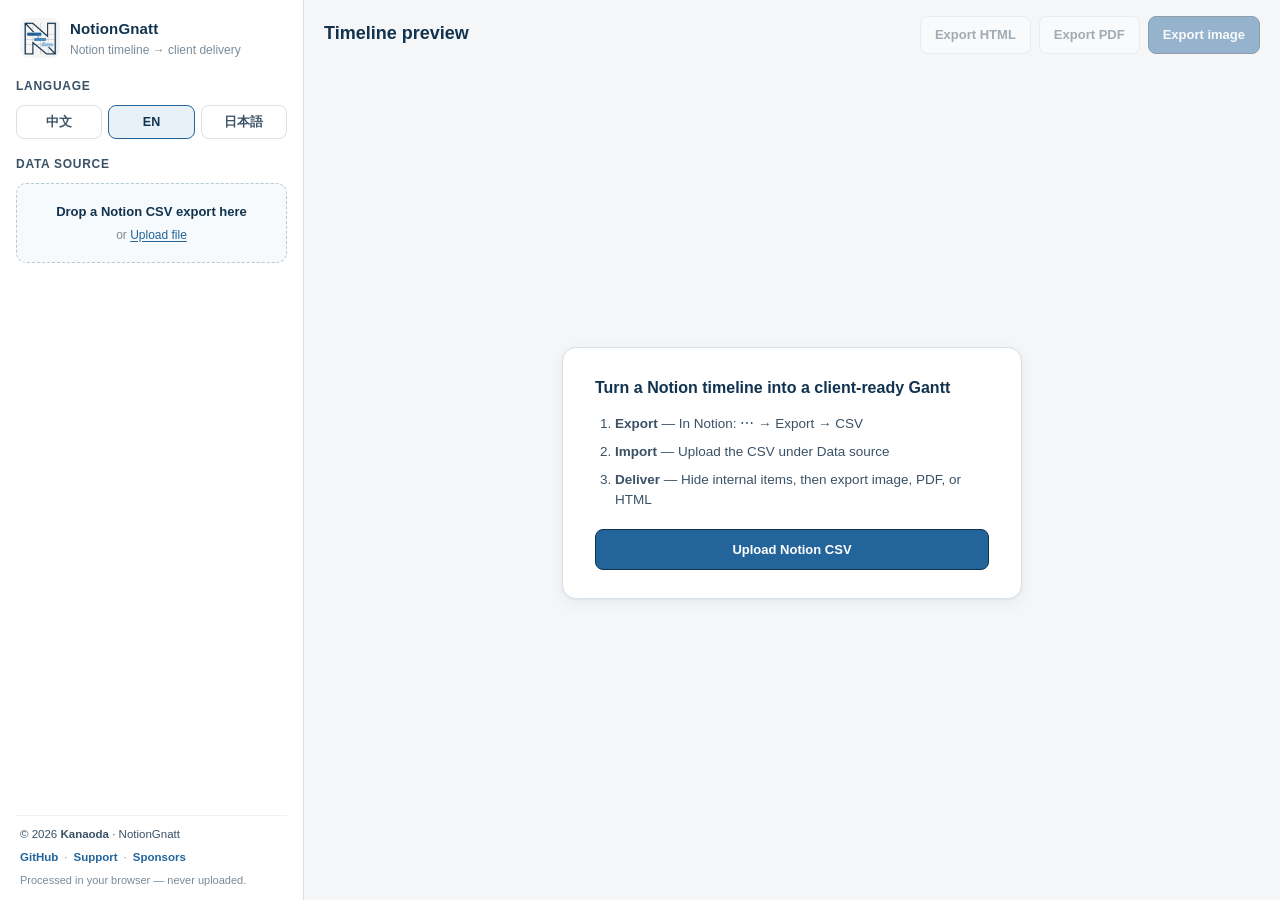
==== NotionGnatt.html @ 835424e4 "Rename app entry to NotionGnatt.html so the product opens by name. Keep a tiny index.html redirect f" ====
<!DOCTYPE html>
<html lang="zh-Hant">
<head>
  <meta charset="UTF-8" />
  <meta name="viewport" content="width=device-width, initial-scale=1" />
  <title>NotionGnatt — Notion 時間軸交付工具</title>
  <link rel="icon" href="assets/logo.png" type="image/png" />
  <link rel="stylesheet" href="assets/styles.css" />
</head>
<body>
  <aside class="sidebar">
    <div class="brand">
      <img class="logo" src="assets/logo.png" width="40" height="40" alt="NotionGnatt" />
      <div class="brand-text">
        <strong>NotionGnatt</strong>
        <span data-i18n="brandTag">Notion 時間軸 → 客戶交付</span>
      </div>
    </div>

    <section class="panel lang-panel">
      <h2 class="panel-title" data-i18n="language">語言</h2>
      <div class="lang-switch" role="group" aria-label="Language">
        <button type="button" class="lang-btn" data-lang="zh-Hant">中文</button>
        <button type="button" class="lang-btn" data-lang="en">EN</button>
        <button type="button" class="lang-btn" data-lang="ja">日本語</button>
      </div>
    </section>

    <section class="panel" id="panelData">
      <h2 class="panel-title" data-i18n="dataSource">資料來源</h2>
      <div class="dropzone" id="dropzone">
        <input type="file" id="fileInput" accept=".csv,text/csv" hidden />
        <p class="dz-main" data-i18n="dropMain">拖放 Notion 匯出的 CSV</p>
        <p class="dz-sub"><span data-i18n="dropOr">或</span> <button type="button" id="btnBrowse" class="link" data-i18n="browse">選擇檔案上傳</button></p>
      </div>
      <p class="file-name hidden" id="fileName"></p>
    </section>

    <section class="panel hidden" id="toolbar">
      <h2 class="panel-title" data-i18n="viewScope">檢視範圍</h2>
      <div class="field">
        <span class="field-label" data-i18n="project">專案</span>
        <select id="filterProject"></select>
      </div>
      <div class="field">
        <span class="field-label" data-i18n="itemType">項目類型</span>
        <select id="filterType"></select>
      </div>
      <div class="field-row">
        <div class="field">
          <span class="field-label" data-i18n="groupBy">分組方式</span>
          <select id="groupBy">
            <option value="phase" data-i18n="groupPhase">依階段</option>
            <option value="project" data-i18n="groupProject">依專案</option>
            <option value="none" data-i18n="groupNone">不分組</option>
          </select>
        </div>
        <div class="field">
          <span class="field-label" data-i18n="zoom">時間刻度</span>
          <select id="zoom">
            <option value="day" selected data-i18n="zoomDay">日</option>
            <option value="week" data-i18n="zoomWeek">週</option>
            <option value="month" data-i18n="zoomMonth">月</option>
          </select>
        </div>
      </div>
      <label class="switch">
        <input type="checkbox" id="hideNoDate" checked />
        <span data-i18n="hideNoDate">略過未排期的項目</span>
      </label>
    </section>

    <section class="panel hidden" id="displayBar">
      <h2 class="panel-title" data-i18n="barLabels">時間條標籤</h2>
      <p class="panel-hint" data-i18n="barLabelsHint">選擇要顯示在時間條旁的資訊</p>
      <div class="chip-group">
        <label class="chip"><input type="checkbox" data-show="name" checked /><span data-i18n="labelName">任務名稱</span></label>
        <label class="chip"><input type="checkbox" data-show="dates" checked /><span data-i18n="labelDates">日期區間</span></label>
        <label class="chip"><input type="checkbox" data-show="person" /><span data-i18n="labelPerson">負責人</span></label>
        <label class="chip"><input type="checkbox" data-show="duration" /><span data-i18n="labelDuration">工期</span></label>
        <label class="chip"><input type="checkbox" data-show="phase" /><span data-i18n="labelPhase">階段</span></label>
        <label class="chip"><input type="checkbox" data-show="type" /><span data-i18n="labelType">類型</span></label>
        <label class="chip"><input type="checkbox" data-show="note" /><span data-i18n="labelNote">備註</span></label>
      </div>
      <label class="switch">
        <input type="checkbox" id="showLeftCol" checked />
        <span data-i18n="showLeftCol">顯示左側任務清單</span>
      </label>
      <label class="switch">
        <input type="checkbox" id="showToday" checked />
        <span data-i18n="showToday">顯示今日紅線</span>
      </label>
      <p class="panel-hint" data-i18n="orderHint">拖拉左側把手可調整分組／任務順序，會自動記住。</p>
      <button type="button" id="btnResetOrder" class="link reset-order" data-i18n="resetOrder">重設為 CSV 順序</button>
    </section>

    <section class="panel hidden" id="privacy">
      <h2 class="panel-title" data-i18n="deliveryCheck">交付前檢查</h2>
      <label class="switch">
        <input type="checkbox" id="clientMode" />
        <span data-i18n="clientPreview">以客戶視角預覽</span>
      </label>
      <p class="panel-hint" data-i18n="hideHint">將滑鼠移到圖表左側的任務上，按「隱藏」即可將敏感項目排除在交付內容之外。</p>
      <div class="exclude-head">
        <span id="excludeStat" data-i18n="excludeNone">尚未隱藏任何項目</span>
        <button type="button" id="btnClearExclude" class="link" data-i18n="restoreAll">全部恢復</button>
      </div>
      <div class="exclude-list" id="excludeList"></div>
    </section>

    <section class="panel hidden" id="mapping">
      <details>
        <summary data-i18n="mappingSummary">進階設定：欄位對應</summary>
        <p class="panel-hint map-hint" data-i18n="mappingHint">系統已自動辨識各欄位用途；只有在日期或名稱抓錯欄時才需要調整。</p>
        <div class="map-grid" id="mapGrid"></div>
      </details>
    </section>

    <footer class="sidebar-foot">
      <p class="foot-copy">© 2026 <strong>Kanaoda</strong> · NotionGnatt</p>
      <p class="foot-links">
        <a href="https://github.com/Kanaoda/NotionGnatt" target="_blank" rel="noopener noreferrer" data-i18n="footGithub">GitHub</a>
        <span class="foot-sep" aria-hidden="true">·</span>
        <a href="https://buymeacoffee.com/kanaoda" target="_blank" rel="noopener noreferrer" data-i18n="footSupport">Support</a>
        <span class="foot-sep" aria-hidden="true">·</span>
        <a href="https://github.com/sponsors/Kanaoda" target="_blank" rel="noopener noreferrer" data-i18n="footSponsor">Sponsors</a>
      </p>
      <p class="foot-privacy" data-i18n="footPrivacy">資料只在瀏覽器處理，不會上傳。</p>
    </footer>
  </aside>

  <main class="workspace">
    <header class="ws-head">
      <div class="ws-title">
        <div class="ws-title-main">
          <h1 id="wsTitle" data-i18n="previewTitle">時間軸預覽</h1>
          <p id="wsSubtitle" class="ws-subtitle"></p>
        </div>
        <span class="stat" id="stat"></span>
      </div>
      <div class="ws-actions">
        <button type="button" id="btnHtml" class="btn" disabled data-i18n="exportHtml" data-i18n-title="exportHtmlTitle" title="互動式網頁，可捲動瀏覽">匯出網頁</button>
        <button type="button" id="btnPdf" class="btn" disabled data-i18n="exportPdf" data-i18n-title="exportPdfTitle" title="以完整長圖轉存 PDF，不會被分頁切斷">匯出 PDF</button>
        <button type="button" id="btnPng" class="btn primary" disabled data-i18n="exportPng" data-i18n-title="exportPngTitle" title="單張完整圖片，適合直接傳送">匯出圖片</button>
      </div>
    </header>

    <div id="ganttWrap" class="gantt-wrap hidden">
      <div class="gantt" id="gantt"></div>
    </div>

    <div class="empty-state" id="empty">
      <div class="empty-card">
        <h2 data-i18n="emptyTitle">把 Notion 時間軸變成客戶能看的甘特圖</h2>
        <ol>
          <li><strong data-i18n="emptyStep1">匯出</strong><span data-i18n="emptyStep1Body"> — 在 Notion 資料庫按「⋯ → Export → CSV」</span></li>
          <li><strong data-i18n="emptyStep2">匯入</strong><span data-i18n="emptyStep2Body"> — 上傳 CSV 到左側「資料來源」</span></li>
          <li><strong data-i18n="emptyStep3">交付</strong><span data-i18n="emptyStep3Body"> — 隱藏內部項目後，匯出圖片、PDF 或網頁</span></li>
        </ol>
        <button type="button" id="btnUploadEmpty" class="btn primary" data-i18n="emptyCta">上傳 Notion CSV</button>
      </div>
    </div>
  </main>

  <script src="assets/i18n.js"></script>
  <script src="assets/app.js"></script>
</body>
</html>
---- assets/styles.css ----
:root {
  --bg: #f4f6f8;
  --panel: #ffffff;
  --ink: #11334f;
  --ink-2: #3a5166;
  --muted: #7a8b9a;
  --line: #d9e1e8;
  --line-2: #eef2f5;
  --accent: #23649a;
  --accent-ink: #11334f;
  --accent-mid: #4a8cbf;
  --accent-light: #96bfdb;
  --accent-soft: #e8f1f8;
  --danger: #b0432f;
  --danger-soft: #fbeae6;
  --row-h: 40px;
  --left-w: 300px;
  --radius: 10px;
  --shadow: 0 1px 2px rgba(17, 51, 79, 0.06), 0 4px 16px rgba(17, 51, 79, 0.05);
  --font: "Inter", "Segoe UI", "PingFang TC", "Noto Sans TC", "Microsoft JhengHei", sans-serif;
}

* { box-sizing: border-box; }
html, body {
  height: 100%;
  max-height: 100%;
  margin: 0;
  overflow: hidden;
}
body {
  display: flex;
  font-family: var(--font);
  background: var(--bg);
  color: var(--ink);
  line-height: 1.5;
  font-size: 14px;
}

/* ---------- Sidebar ---------- */
.sidebar {
  width: 304px;
  flex: 0 0 304px;
  background: var(--panel);
  border-right: 1px solid var(--line);
  display: flex;
  flex-direction: column;
  gap: 4px;
  padding: 16px 16px 12px;
  overflow-y: auto;
}
.brand {
  display: flex;
  align-items: center;
  gap: 10px;
  padding: 2px 4px 14px;
}
.logo {
  width: 40px;
  height: 40px;
  border-radius: 9px;
  object-fit: contain;
  background: #f7f7f7;
  flex: 0 0 auto;
  display: block;
}
.brand-text { display: flex; flex-direction: column; }
.brand-text strong { font-size: 15px; letter-spacing: .01em; }
.brand-text span { font-size: 12px; color: var(--muted); }

.lang-panel { padding-bottom: 12px; }
.lang-switch {
  display: grid;
  grid-template-columns: repeat(3, 1fr);
  gap: 6px;
}
.lang-btn {
  font: inherit;
  font-size: 12.5px;
  font-weight: 600;
  border: 1px solid var(--line);
  background: #fff;
  border-radius: 8px;
  padding: 7px 6px;
  cursor: pointer;
  color: var(--ink-2);
}
.lang-btn:hover { border-color: #b8c9d6; }
.lang-btn.active {
  background: var(--accent-soft);
  border-color: var(--accent);
  color: var(--accent-ink);
}
.panel-title {
  margin: 0 0 10px;
  font-size: 12px;
  font-weight: 700;
  letter-spacing: .06em;
  color: var(--ink-2);
  text-transform: uppercase;
}
.panel-hint { margin: 0 0 10px; font-size: 12px; color: var(--muted); }

.field { display: flex; flex-direction: column; gap: 4px; margin-bottom: 10px; flex: 1; }
.field:last-child { margin-bottom: 0; }
.field-row { display: flex; gap: 8px; }
.field-label { font-size: 12px; color: var(--muted); }
select {
  font: inherit;
  border: 1px solid var(--line);
  border-radius: 8px;
  padding: 7px 8px;
  background: #fff;
  color: var(--ink);
  width: 100%;
}
select:focus { outline: 2px solid var(--accent-soft); border-color: var(--accent); }

.switch {
  display: flex;
  align-items: center;
  gap: 8px;
  font-size: 13px;
  color: var(--ink-2);
  padding: 6px 0 0;
  cursor: pointer;
  user-select: none;
}
.switch input { accent-color: var(--accent); width: 15px; height: 15px; }

.chip-group { display: flex; flex-wrap: wrap; gap: 6px; }
.chip {
  display: inline-flex;
  align-items: center;
  font-size: 12.5px;
  border: 1px solid var(--line);
  border-radius: 999px;
  padding: 4px 11px;
  cursor: pointer;
  user-select: none;
  color: var(--ink-2);
  background: #fff;
  transition: background .12s, border-color .12s;
}
.chip input { display: none; }
.chip:has(input:checked) {
  background: var(--accent-soft);
  border-color: var(--accent);
  color: var(--accent-ink);
  font-weight: 600;
}

.dropzone {
  border: 1.5px dashed #b8c9d6;
  border-radius: var(--radius);
  padding: 18px 12px;
  text-align: center;
  background: #f7fafc;
  transition: border-color .15s, background .15s;
}
.dropzone.drag { border-color: var(--accent); background: var(--accent-soft); }
.dropzone.compact { padding: 10px 12px; }
.dz-main { margin: 0; font-weight: 600; font-size: 13px; }
.dz-sub { margin: 4px 0 0; font-size: 12px; color: var(--muted); }
.file-name {
  margin: 8px 2px 0;
  font-size: 12px;
  color: var(--accent-ink);
  overflow: hidden;
  text-overflow: ellipsis;
  white-space: nowrap;
}

.link {
  border: 0; background: none; padding: 0;
  font: inherit; font-size: inherit;
  color: var(--accent);
  cursor: pointer;
  text-decoration: underline;
  text-underline-offset: 2px;
}
.link:hover { color: var(--accent-ink); }

.exclude-head {
  display: flex;
  justify-content: space-between;
  align-items: center;
  font-size: 12px;
  color: var(--muted);
  margin: 10px 0 6px;
}
.exclude-list { display: flex; flex-wrap: wrap; gap: 6px; }
.exclude-chip {
  font-size: 12px;
  background: var(--danger-soft);
  color: var(--danger);
  border-radius: 999px;
  padding: 3px 9px;
  display: inline-flex;
  gap: 6px;
  align-items: center;
  max-width: 100%;
}
.exclude-chip .x-name { overflow: hidden; text-overflow: ellipsis; white-space: nowrap; max-width: 180px; }
.exclude-chip button {
  border: 0; background: transparent; cursor: pointer; color: inherit;
  font: inherit; font-weight: 700; padding: 0;
}

.mapping details summary {
  cursor: pointer;
  font-size: 13px;
  font-weight: 600;
  color: var(--ink-2);
}
.map-hint { margin: 8px 0; }
.map-grid { display: grid; grid-template-columns: 1fr; gap: 8px; padding: 4px 0; }
.map-grid label { font-size: 12px; color: var(--muted); display: flex; flex-direction: column; gap: 3px; }

.sidebar-foot {
  margin-top: auto;
  padding: 10px 4px 0;
  border-top: 1px solid var(--line-2);
}
.sidebar-foot .foot-copy {
  margin: 0 0 6px;
  font-size: 11.5px;
  color: var(--ink-2);
}
.sidebar-foot .foot-links {
  margin: 0 0 6px;
  font-size: 11.5px;
  display: flex;
  flex-wrap: wrap;
  align-items: center;
}
.sidebar-foot .foot-links a {
  color: var(--accent);
  text-decoration: none;
  font-weight: 600;
}
.sidebar-foot .foot-links a:hover { text-decoration: underline; }
.sidebar-foot .foot-sep {
  color: var(--muted);
  margin: 0 6px;
}
.sidebar-foot .foot-privacy {
  margin: 0;
  font-size: 11px;
  color: var(--muted);
  line-height: 1.4;
}

/* ---------- Workspace ---------- */
.workspace {
  flex: 1;
  min-width: 0;
  min-height: 0;
  height: 100%;
  display: flex;
  flex-direction: column;
  padding: 16px 20px 20px;
  gap: 12px;
  overflow: hidden;
}
.ws-head {
  display: flex;
  justify-content: space-between;
  align-items: center;
  gap: 16px;
  flex-wrap: wrap;
}
.ws-title { display: flex; align-items: baseline; gap: 12px; min-width: 0; flex-wrap: wrap; }
.ws-title-main { min-width: 0; display: flex; flex-direction: column; gap: 2px; }
.ws-title h1 {
  margin: 0;
  font-size: 18px;
  font-weight: 700;
  white-space: nowrap;
  overflow: hidden;
  text-overflow: ellipsis;
  max-width: min(520px, 55vw);
}
.ws-subtitle {
  margin: 0;
  font-size: 12.5px;
  color: var(--muted);
  font-variant-numeric: tabular-nums;
}
.stat { font-size: 12.5px; color: var(--muted); }
.ws-actions { display: flex; gap: 8px; }

.btn {
  font: inherit;
  font-size: 13px;
  font-weight: 600;
  border: 1px solid var(--line);
  background: #fff;
  border-radius: 8px;
  padding: 8px 14px;
  cursor: pointer;
  color: var(--ink-2);
  transition: background .12s, border-color .12s;
}
.btn:hover:not(:disabled) { border-color: #b8c9d6; background: #f7fafc; }
.btn.primary {
  background: var(--accent);
  border-color: var(--accent-ink);
  color: #fff;
}
.btn.primary:hover:not(:disabled) { background: var(--accent-ink); }
.btn:disabled { opacity: .45; cursor: not-allowed; }

/* ---------- Empty state ---------- */
.empty-state {
  flex: 1;
  min-height: 0;
  display: flex;
  align-items: center;
  justify-content: center;
  overflow: auto;
}
.empty-card {
  max-width: 460px;
  background: var(--panel);
  border: 1px solid var(--line);
  border-radius: 14px;
  box-shadow: var(--shadow);
  padding: 28px 32px;
}
.empty-card h2 { margin: 0 0 14px; font-size: 16px; line-height: 1.5; }
.empty-card ol { margin: 0 0 18px; padding-left: 20px; color: var(--ink-2); }
.empty-card li { margin-bottom: 8px; font-size: 13.5px; }
.empty-card .btn { width: 100%; padding: 10px; }

/* ---------- Gantt ---------- */
.gantt-wrap {
  flex: 1 1 auto;
  background: var(--panel);
  border: 1px solid var(--line);
  border-radius: 12px;
  box-shadow: var(--shadow);
  overflow: auto;
  min-height: 280px;
  height: 100%;
}
.gantt { min-width: 100%; }
.gantt.no-left { --left-w: 0px; }
.gantt.no-left .left-cell, .gantt.no-left .group-label { display: none; }
.gantt.no-left .gantt-head, .gantt.no-left .gantt-row, .gantt.no-left .group-row {
  grid-template-columns: 1fr;
}
.gantt-head, .gantt-row, .group-row {
  display: grid;
  grid-template-columns: var(--left-w) 1fr;
}
.gantt-head {
  position: sticky; top: 0; z-index: 4;
  background: #f3f7fa;
  border-bottom: 1px solid var(--line);
}
.left-cell, .group-label {
  position: sticky; left: 0; z-index: 3;
  background: var(--panel);
  border-right: 1px solid var(--line);
  padding: 0 10px 0 8px;
  display: flex; align-items: center; gap: 6px;
  height: var(--row-h);
  font-size: 13px;
  white-space: nowrap;
  overflow: hidden;
}
.left-cell .task-title { overflow: hidden; text-overflow: ellipsis; flex: 1; }
.gantt-head .left-cell { font-weight: 700; background: #f3f7fa; height: 48px; font-size: 12px; color: var(--ink-2); }
.group-label {
  background: #eef4f9;
  font-weight: 700;
  height: 28px;
  font-size: 12px;
  color: var(--ink-2);
}
.group-bars { background: #eef4f9; height: 28px; }
.phase-dot {
  width: 8px;
  height: 8px;
  border-radius: 50%;
  flex: 0 0 auto;
  box-shadow: inset 0 0 0 1px rgba(17,51,79,.12);
}
.group-title { overflow: hidden; text-overflow: ellipsis; }
.indent .task-title { padding-left: 14px; color: var(--muted); }

.phase-legend {
  display: flex;
  flex-wrap: wrap;
  align-items: center;
  gap: 8px 14px;
  padding: 10px 14px;
  border-bottom: 1px solid var(--line);
  background: linear-gradient(180deg, #fafcfd, #f5f8fb);
}
.legend-hint {
  font-size: 11.5px;
  color: var(--muted);
  font-weight: 600;
  margin-right: 4px;
}
.legend-reset { font-size: 12px; }
.phase-chip {
  display: inline-flex;
  align-items: center;
  gap: 6px;
  font-size: 12px;
  color: var(--ink-2);
  font-weight: 600;
  position: relative;
}
.phase-chip i {
  width: 12px;
  height: 12px;
  border-radius: 3px;
  display: inline-block;
  border: 1px solid rgba(17,51,79,.15);
  flex: 0 0 auto;
}
.phase-chip.editable {
  cursor: pointer;
  border-radius: 6px;
  padding: 2px 6px 2px 4px;
  margin: -2px -4px;
}
.phase-chip.editable:hover { background: var(--accent-soft); }
.phase-color-input {
  position: absolute;
  opacity: 0;
  width: 100%;
  height: 100%;
  left: 0;
  top: 0;
  cursor: pointer;
  border: 0;
  padding: 0;
}

.drag-grip {
  width: 14px;
  height: 22px;
  flex: 0 0 auto;
  cursor: grab;
  border-radius: 4px;
  opacity: 0.35;
  background:
    radial-gradient(circle, var(--muted) 1.1px, transparent 1.2px) 3px 4px / 6px 6px repeat,
    radial-gradient(circle, var(--muted) 1.1px, transparent 1.2px) 7px 4px / 6px 6px repeat;
  transition: opacity .12s, background-color .12s;
}
.gantt-row:hover .drag-grip,
.group-row:hover .drag-grip { opacity: 0.7; }
.drag-grip:hover { opacity: 1; background-color: var(--accent-soft); }
.drag-grip:active { cursor: grabbing; }
.gantt-row.dragging,
.group-row.dragging { opacity: 0.55; }
.gantt-row.drag-over .left-cell,
.group-row.drag-over .group-label {
  box-shadow: inset 0 -2px 0 var(--accent);
}

.reset-order {
  margin-top: 8px;
  font-size: 12.5px;
}

.hide-btn {
  border: 1px solid var(--line);
  background: #fff;
  border-radius: 6px;
  height: 22px;
  padding: 0 8px;
  cursor: pointer;
  flex: 0 0 auto;
  font-size: 11.5px;
  font-weight: 600;
  line-height: 1;
  color: var(--ink-2);
  opacity: 0.55;
  transition: opacity .1s;
}
.gantt-row:hover .hide-btn { opacity: 1; }
.hide-btn:hover { border-color: var(--danger); color: var(--danger); background: var(--danger-soft); }
.hide-btn.is-hidden {
  opacity: 1;
  background: var(--danger-soft);
  border-color: #dcb0a6;
  color: var(--danger);
}
.row-excluded .task-title, .row-excluded .bars { opacity: .35; }

.time-head { height: 48px; position: relative; }
.month-row, .day-row { display: flex; height: 24px; }
.month-cell, .day-cell {
  border-right: 1px solid var(--line-2);
  font-size: 11px;
  color: var(--muted);
  display: flex; align-items: center; justify-content: center;
  flex: 0 0 auto;
}
.month-cell {
  font-weight: 700;
  color: var(--ink-2);
  background: #e8f1f8;
  justify-content: flex-start;
  padding-left: 8px;
}
.weekend { background: #f5f8fb; }
.gantt-row .left-cell { border-bottom: 1px solid var(--line-2); }
.bars {
  position: relative;
  height: var(--row-h);
  border-bottom: 1px solid var(--line-2);
  overflow: visible;
}
.grid-weekend {
  position: absolute;
  top: 0;
  bottom: 0;
  background: #f5f8fb;
  pointer-events: none;
  z-index: 0;
}
.grid-line {
  position: absolute;
  top: 0;
  bottom: 0;
  width: 1px;
  background: #eef2f5;
  pointer-events: none;
  z-index: 0;
}
.item {
  position: absolute;
  top: 8px;
  display: flex;
  align-items: center;
  gap: 8px;
  z-index: 1;
  pointer-events: none;
}
.bar {
  flex: 0 0 auto;
  height: 24px;
  border-radius: 6px;
  min-width: 14px;
  border: 1px solid transparent;
}
.bar.milestone {
  border-radius: 6px;
  position: relative;
}
.bar.milestone::after {
  content: "";
  position: absolute;
  left: 50%;
  top: 50%;
  width: 7px;
  height: 7px;
  margin: -3.5px 0 0 -3.5px;
  background: rgba(17,51,79,.28);
  transform: rotate(45deg);
  border-radius: 1px;
}
.bar.payment { outline: 1px dashed rgba(17,51,79,.35); outline-offset: 2px; border-radius: 6px; }
.bar-label {
  display: flex;
  align-items: center;
  gap: 8px;
  white-space: nowrap;
  font-size: 12.5px;
  line-height: 1;
  color: var(--ink);
}
.bar-label .name { font-weight: 650; }
.bar-label .dates { color: var(--ink-2); font-variant-numeric: tabular-nums; }
.bar-label .meta { color: var(--muted); }
.tag {
  font-size: 11px;
  background: var(--accent-soft);
  color: var(--accent-ink);
  border-radius: 999px;
  padding: 2px 7px;
  font-weight: 650;
}
.today {
  position: absolute; top: 0; bottom: 0; width: 2px; background: #c65442; z-index: 0; pointer-events: none;
}

.hidden { display: none !important; }

.toast {
  position: fixed; bottom: 20px; right: 20px;
  background: var(--accent-ink); color: #fff;
  padding: 10px 16px; border-radius: 10px; font-size: 13px; z-index: 50;
  box-shadow: 0 8px 24px rgba(17,51,79,.28);
}

@media print {
  .sidebar, .ws-head, .empty-state { display: none !important; }
  .workspace { padding: 0; }
  .gantt-wrap { border: 0; box-shadow: none; border-radius: 0; overflow: visible; }
  body { background: #fff; }
  @page { size: landscape; margin: 10mm; }
}
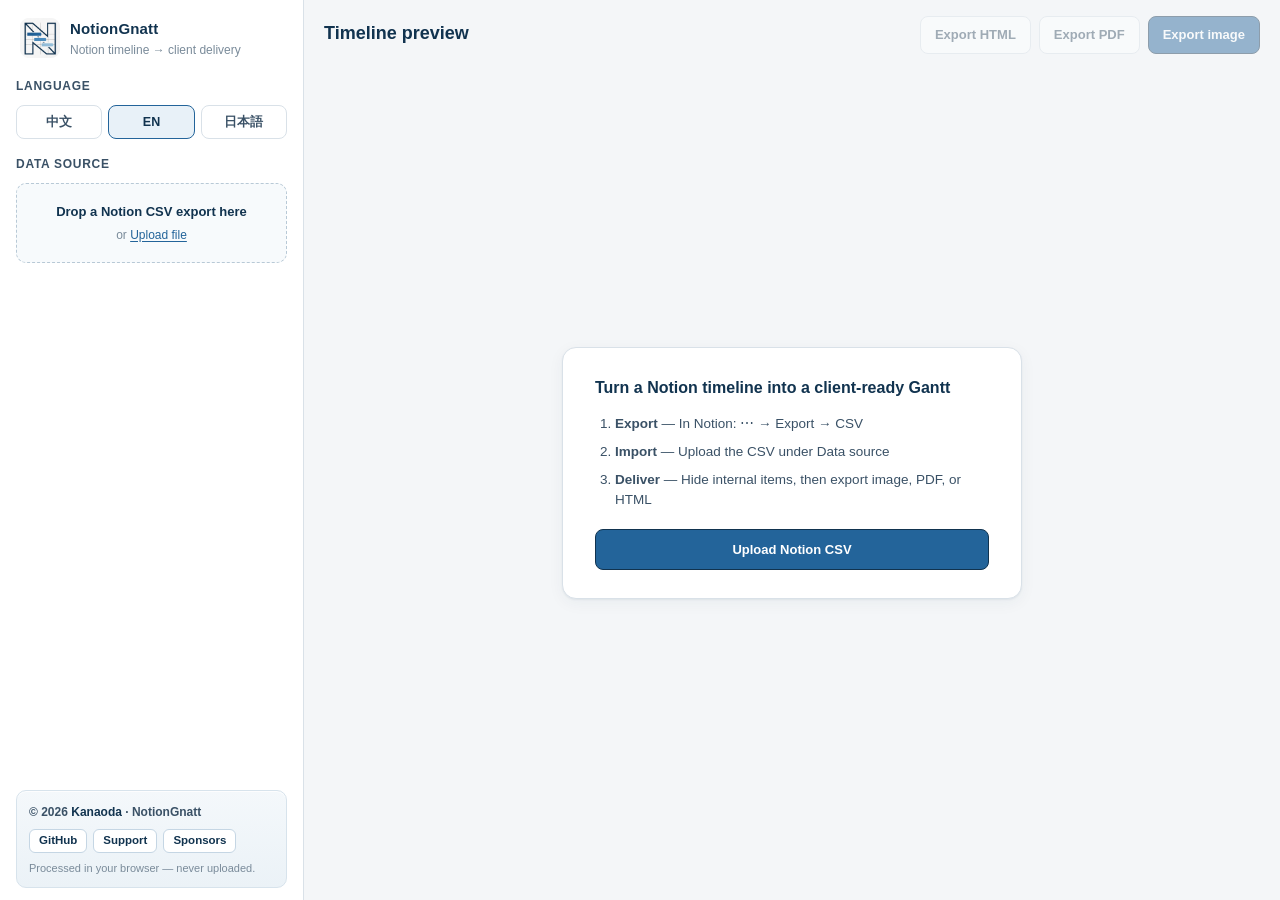
==== commit 49ee062e: "Polish timeline chrome: weekday row, weekend shade toggles, simpler bars. Add SMTWTFS with red Sunda" ====
--- a/NotionGnatt.html
+++ b/NotionGnatt.html
@@ -90,6 +90,14 @@
         <input type="checkbox" id="showToday" checked />
         <span data-i18n="showToday">顯示今日紅線</span>
       </label>
+      <label class="switch">
+        <input type="checkbox" id="showWeekday" checked />
+        <span data-i18n="showWeekday">顯示星期（SMTWTFS）</span>
+      </label>
+      <label class="switch">
+        <input type="checkbox" id="showWeekendShade" checked />
+        <span data-i18n="showWeekendShade">顯示週末底色</span>
+      </label>
       <p class="panel-hint" data-i18n="orderHint">拖拉左側把手可調整分組／任務順序，會自動記住。</p>
       <button type="button" id="btnResetOrder" class="link reset-order" data-i18n="resetOrder">重設為 CSV 順序</button>
     </section>
--- a/assets/styles.css
+++ b/assets/styles.css
@@ -218,30 +218,46 @@
 
 .sidebar-foot {
   margin-top: auto;
-  padding: 10px 4px 0;
-  border-top: 1px solid var(--line-2);
+  padding: 12px 12px 11px;
+  border: 1px solid #d7e3ec;
+  border-radius: 10px;
+  background: linear-gradient(180deg, #f4f8fb 0%, #ebf2f7 100%);
+  box-shadow: inset 0 1px 0 rgba(255,255,255,.8);
 }
 .sidebar-foot .foot-copy {
-  margin: 0 0 6px;
+  margin: 0 0 8px;
+  font-size: 12px;
+  color: var(--ink-2);
+  font-weight: 600;
+}
+.sidebar-foot .foot-copy strong {
+  color: var(--accent-ink);
+}
+.sidebar-foot .foot-links {
+  margin: 0 0 8px;
   font-size: 11.5px;
-  color: var(--ink-2);
-}
-.sidebar-foot .foot-links {
-  margin: 0 0 6px;
-  font-size: 11.5px;
   display: flex;
   flex-wrap: wrap;
   align-items: center;
+  gap: 6px;
 }
 .sidebar-foot .foot-links a {
-  color: var(--accent);
+  color: var(--accent-ink);
+  background: #fff;
   text-decoration: none;
-  font-weight: 600;
-}
-.sidebar-foot .foot-links a:hover { text-decoration: underline; }
+  font-weight: 650;
+  padding: 3px 9px;
+  border-radius: 6px;
+  border: 1px solid #c5d6e4;
+  line-height: 1.35;
+}
+.sidebar-foot .foot-links a:hover {
+  background: var(--accent-soft);
+  border-color: var(--accent-mid);
+  text-decoration: none;
+}
 .sidebar-foot .foot-sep {
-  color: var(--muted);
-  margin: 0 6px;
+  display: none;
 }
 .sidebar-foot .foot-privacy {
   margin: 0;
@@ -495,14 +511,25 @@
 .row-excluded .task-title, .row-excluded .bars { opacity: .35; }
 
 .time-head { height: 48px; position: relative; }
+.time-head.has-weekday { height: 66px; }
+.gantt-head.has-weekday .left-cell { height: 66px; }
 .month-row, .day-row { display: flex; height: 24px; }
-.month-cell, .day-cell {
+.weekday-row { display: flex; height: 18px; }
+.month-cell, .day-cell, .weekday-cell {
   border-right: 1px solid var(--line-2);
   font-size: 11px;
   color: var(--muted);
   display: flex; align-items: center; justify-content: center;
   flex: 0 0 auto;
 }
+.weekday-cell {
+  font-size: 9px;
+  font-weight: 650;
+  letter-spacing: 0.02em;
+  color: var(--ink-2);
+}
+.weekday-cell.is-saturday { color: #9aa8b5; }
+.weekday-cell.is-sunday { color: #c65442; }
 .month-cell {
   font-weight: 700;
   color: var(--ink-2);
@@ -546,28 +573,19 @@
 }
 .bar {
   flex: 0 0 auto;
-  height: 24px;
-  border-radius: 6px;
+  height: 22px;
+  border-radius: 5px;
   min-width: 14px;
-  border: 1px solid transparent;
+  border: none;
+  box-shadow: none;
 }
 .bar.milestone {
-  border-radius: 6px;
-  position: relative;
-}
-.bar.milestone::after {
-  content: "";
-  position: absolute;
-  left: 50%;
-  top: 50%;
-  width: 7px;
-  height: 7px;
-  margin: -3.5px 0 0 -3.5px;
-  background: rgba(17,51,79,.28);
-  transform: rotate(45deg);
-  border-radius: 1px;
-}
-.bar.payment { outline: 1px dashed rgba(17,51,79,.35); outline-offset: 2px; border-radius: 6px; }
+  border-radius: 5px;
+}
+.bar.payment {
+  outline: 1px dashed rgba(17,51,79,.28);
+  outline-offset: 1px;
+}
 .bar-label {
   display: flex;
   align-items: center;
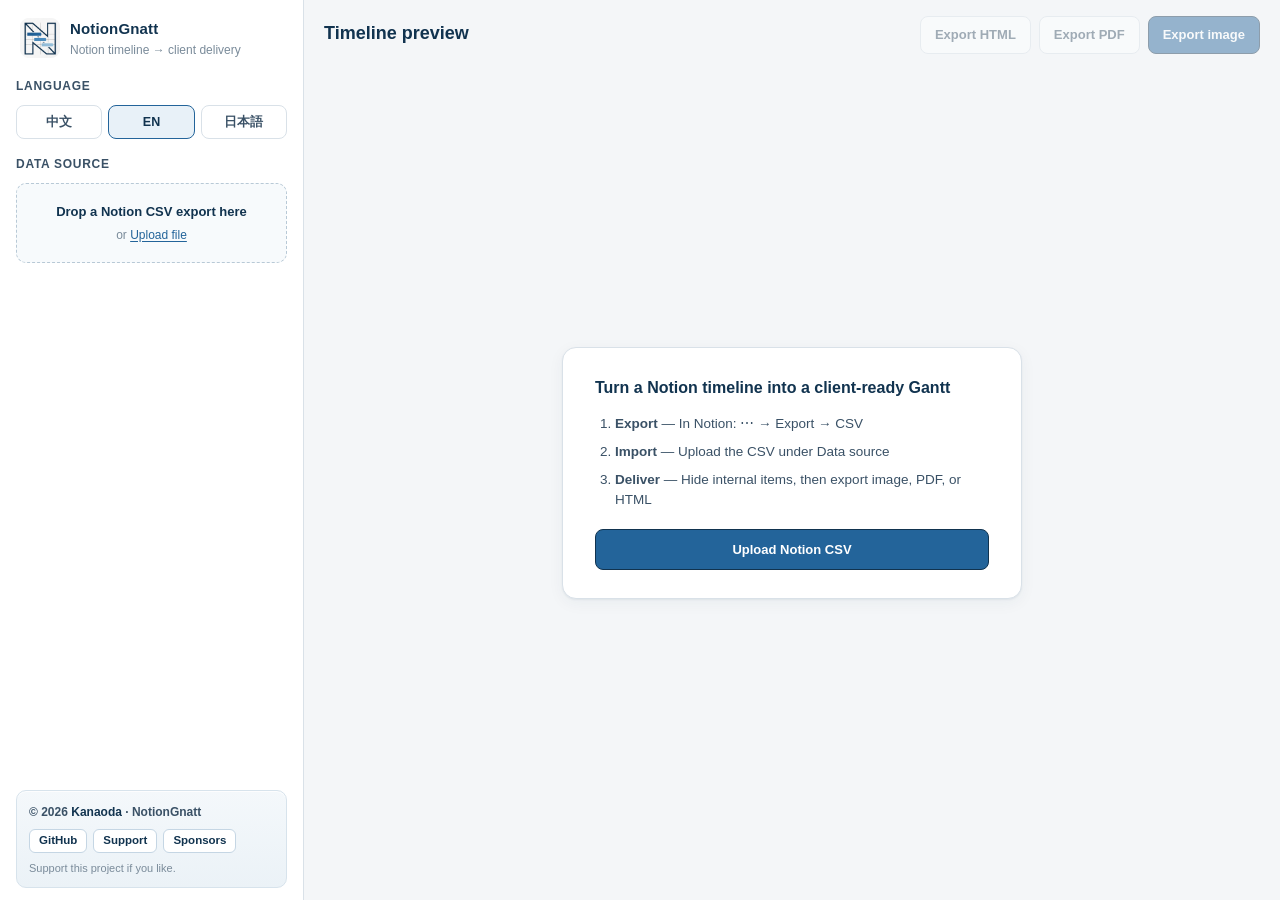
==== commit 48663373: "Enable GitHub Pages and soften the footer support line. Point users to the live demo so they can use" ====
--- a/NotionGnatt.html
+++ b/NotionGnatt.html
@@ -133,7 +133,7 @@
         <span class="foot-sep" aria-hidden="true">·</span>
         <a href="https://github.com/sponsors/Kanaoda" target="_blank" rel="noopener noreferrer" data-i18n="footSponsor">Sponsors</a>
       </p>
-      <p class="foot-privacy" data-i18n="footPrivacy">資料只在瀏覽器處理，不會上傳。</p>
+      <p class="foot-privacy" data-i18n="footPrivacy">喜歡的話，歡迎支持這個專案。</p>
     </footer>
   </aside>
 
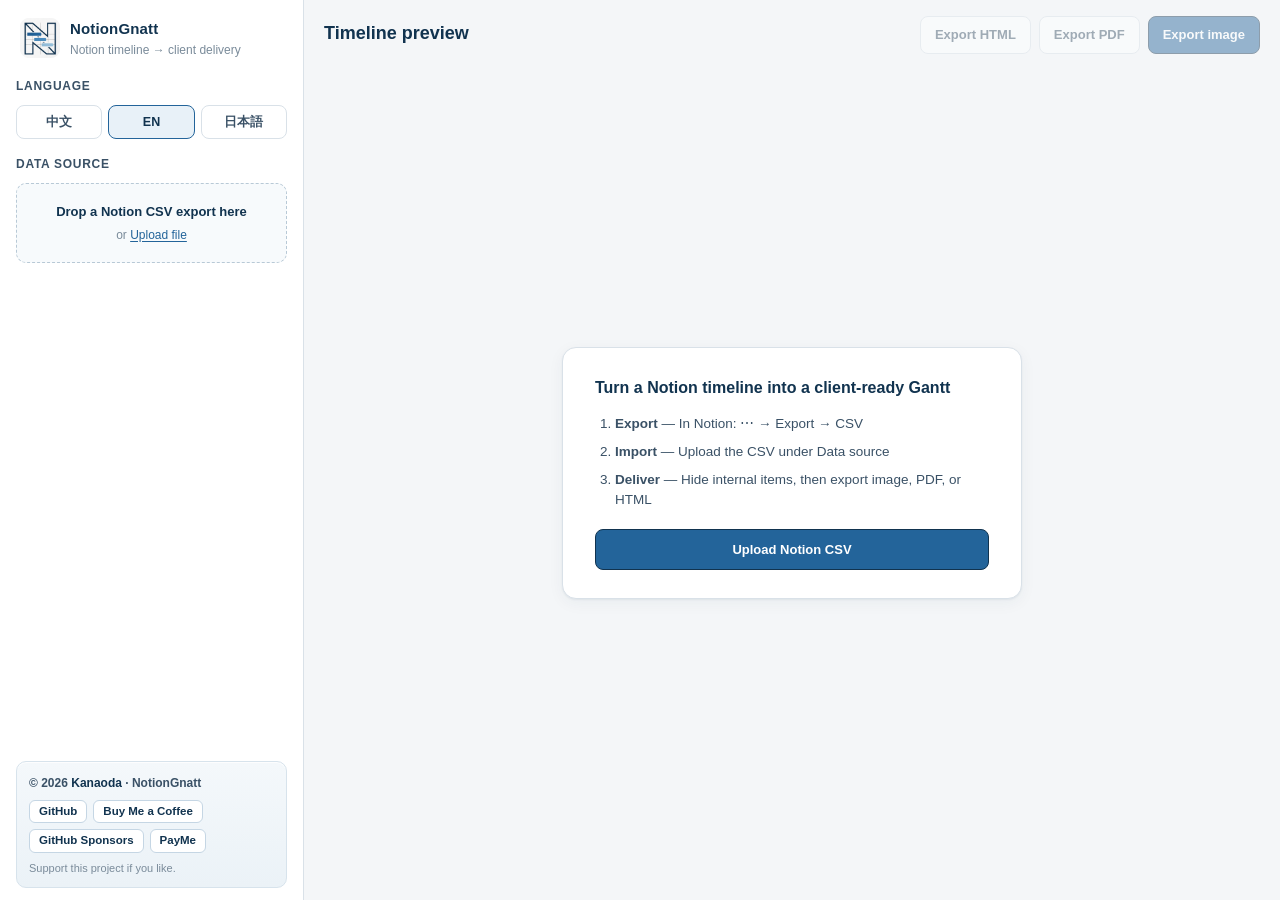
==== commit 607e2407: "Add PayMe to sponsors alongside GitHub Sponsors and Buy Me a Coffee." ====
--- a/NotionGnatt.html
+++ b/NotionGnatt.html
@@ -129,9 +129,11 @@
       <p class="foot-links">
         <a href="https://github.com/Kanaoda/NotionGnatt" target="_blank" rel="noopener noreferrer" data-i18n="footGithub">GitHub</a>
         <span class="foot-sep" aria-hidden="true">·</span>
-        <a href="https://buymeacoffee.com/kanaoda" target="_blank" rel="noopener noreferrer" data-i18n="footSupport">Support</a>
+        <a href="https://buymeacoffee.com/kanaoda" target="_blank" rel="noopener noreferrer">Buy Me a Coffee</a>
         <span class="foot-sep" aria-hidden="true">·</span>
-        <a href="https://github.com/sponsors/Kanaoda" target="_blank" rel="noopener noreferrer" data-i18n="footSponsor">Sponsors</a>
+        <a href="https://github.com/sponsors/Kanaoda" target="_blank" rel="noopener noreferrer">GitHub Sponsors</a>
+        <span class="foot-sep" aria-hidden="true">·</span>
+        <a href="https://payme.hsbc/kanaoda" target="_blank" rel="noopener noreferrer">PayMe</a>
       </p>
       <p class="foot-privacy" data-i18n="footPrivacy">喜歡的話，歡迎支持這個專案。</p>
     </footer>
